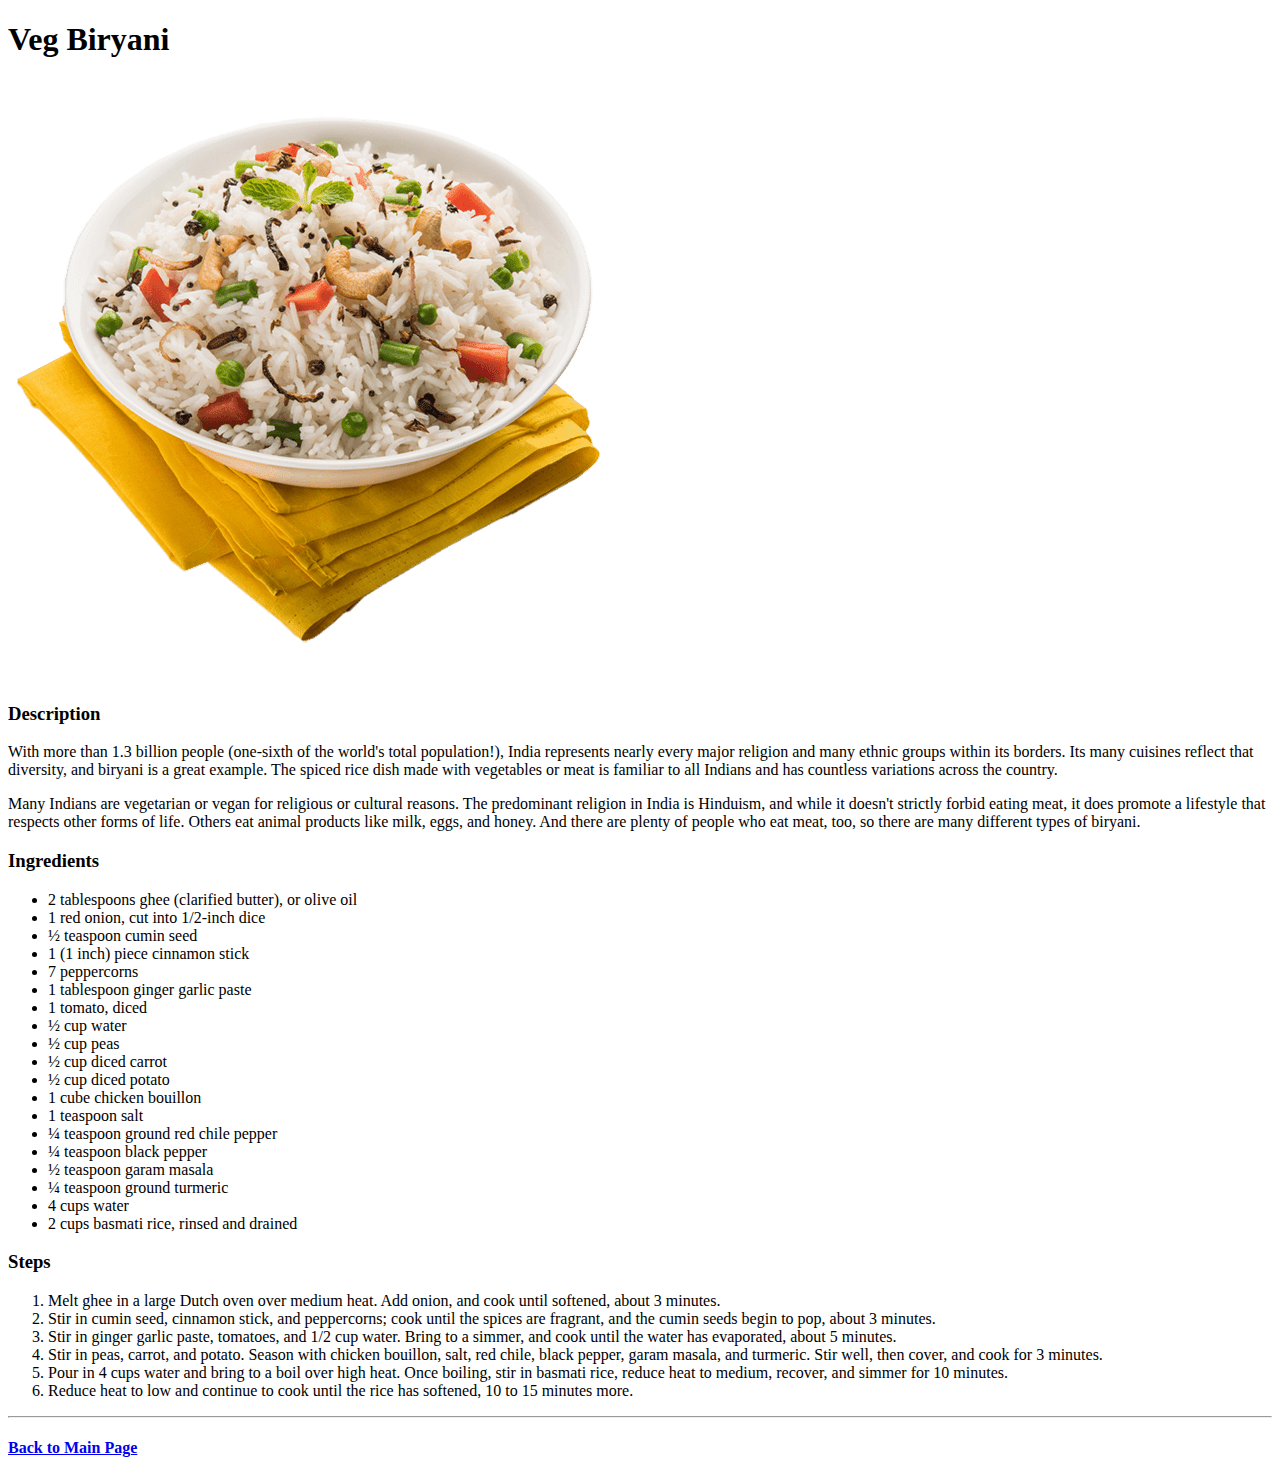
==== recepies/biryani.html @ 945fca9d "again readjusted links between pages and images" ====
<!DOCTYPE html>
<html lang="en">
<head>
      <meta charset="UTF-8">
      <meta http-equiv="X-UA-Compatible" content="IE=edge">
      <meta name="viewport" content="width=device-width, initial-scale=1.0">
      <title>Biryani</title>
</head>
<body>
      <h1>Veg Biryani</h1>
      <img src="../images/biryani.png" alt="Picture of Veg Biryani">
      <h3>Description</h3>
      <p>
            With more than 1.3 billion people (one-sixth of the world's total population!), India represents nearly every major
            religion and many ethnic groups within its borders. Its many cuisines reflect that diversity, and biryani is a great
            example. The spiced rice dish made with vegetables or meat is familiar to all Indians and has countless variations
            across the country.
      </p>
      <p>
            Many Indians are vegetarian or vegan for religious or cultural reasons. The predominant religion in India is Hinduism,
            and while it doesn't strictly forbid eating meat, it does promote a lifestyle that respects other forms of life. Others
            eat animal products like milk, eggs, and honey. And there are plenty of people who eat meat, too, so there are many
            different types of biryani.
      </p>
      <h3>Ingredients</h3>
            <ul>
                 <li>2 tablespoons ghee (clarified butter), or olive oil</li> 
                  
                  <li>1 red onion, cut into 1/2-inch dice</li> 
                  
                  <li>½ teaspoon cumin seed</li> 
                  
                  <li>1 (1 inch) piece cinnamon stick</li> 
                  
                  <li>7 peppercorns</li> 
                  
                  <li>1 tablespoon ginger garlic paste</li> 
                  
                  <li>1 tomato, diced</li> 
                  
                  <li>½ cup water</li>
                  
                  <li>½ cup peas</li>
                  
                  <li>½ cup diced carrot</li>
                  
                  <li>½ cup diced potato</li>
                  
                  <li>1 cube chicken bouillon</li>
                  
                  <li>1 teaspoon salt</li>
                  
                  <li>¼ teaspoon ground red chile pepper</li>
                  
                  <li>¼ teaspoon black pepper</li>
                  
                  <li>½ teaspoon garam masala</li>
                  
                  <li>¼ teaspoon ground turmeric</li>
                  
                  <li>4 cups water</li>
                  
                  <li>2 cups basmati rice, rinsed and drained</li>
            </ul>

      <h3>Steps</h3>
            <ol>
                  <li>
                        Melt ghee in a large Dutch oven over medium heat. Add onion, and cook until softened, about 3 minutes.
                  </li>
                  <li>
                        Stir in cumin seed, cinnamon stick, and peppercorns; cook until the spices are fragrant, and the cumin seeds begin to
                        pop, about 3 minutes.
                  </li> 
                  <li>
                        Stir in ginger garlic paste, tomatoes, and 1/2 cup water. Bring to a simmer, and cook until the water has evaporated,
                        about 5 minutes.
                  </li>
                  <li>
                        Stir in peas, carrot, and potato. Season with chicken bouillon, salt, red chile, black pepper, garam masala, and turmeric. Stir well, then cover, and cook for 3 minutes.
                  </li>
                  <li>
                        Pour in 4 cups water and bring to a boil over high heat. Once boiling, stir in basmati rice, reduce heat to medium,
                        recover, and simmer for 10 minutes.
                  </li>
                  <li>
                        Reduce heat to low and continue to cook until the rice has softened, 10 to 15 minutes more.
                  </li>
            </ol>
            
      <hr>
      <h4><a href="../index.html">Back to Main Page</a></h4>
</body>
</html>
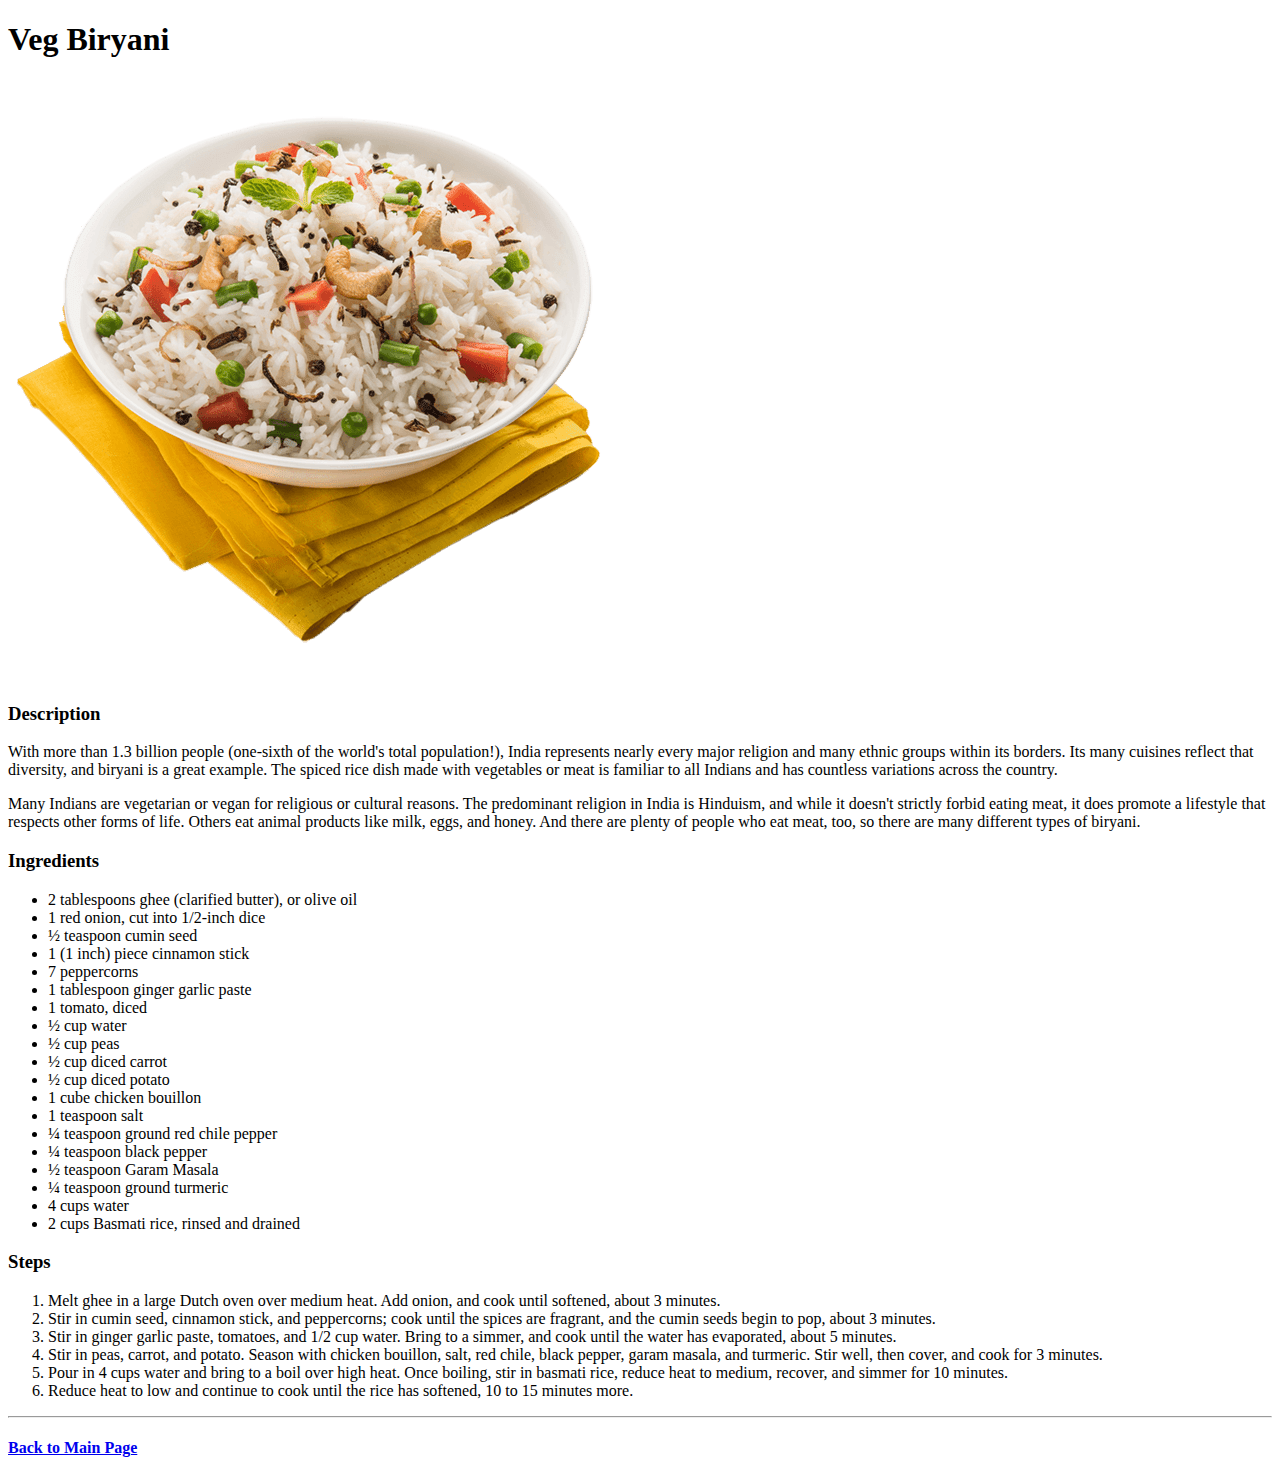
==== commit a71a18df: "added styles to website" ====
--- a/recepies/biryani.html
+++ b/recepies/biryani.html
@@ -54,13 +54,13 @@
                   
                   <li>¼ teaspoon black pepper</li>
                   
-                  <li>½ teaspoon garam masala</li>
+                  <li>½ teaspoon Garam Masala</li>
                   
                   <li>¼ teaspoon ground turmeric</li>
                   
                   <li>4 cups water</li>
                   
-                  <li>2 cups basmati rice, rinsed and drained</li>
+                  <li>2 cups Basmati rice, rinsed and drained</li>
             </ul>
 
       <h3>Steps</h3>
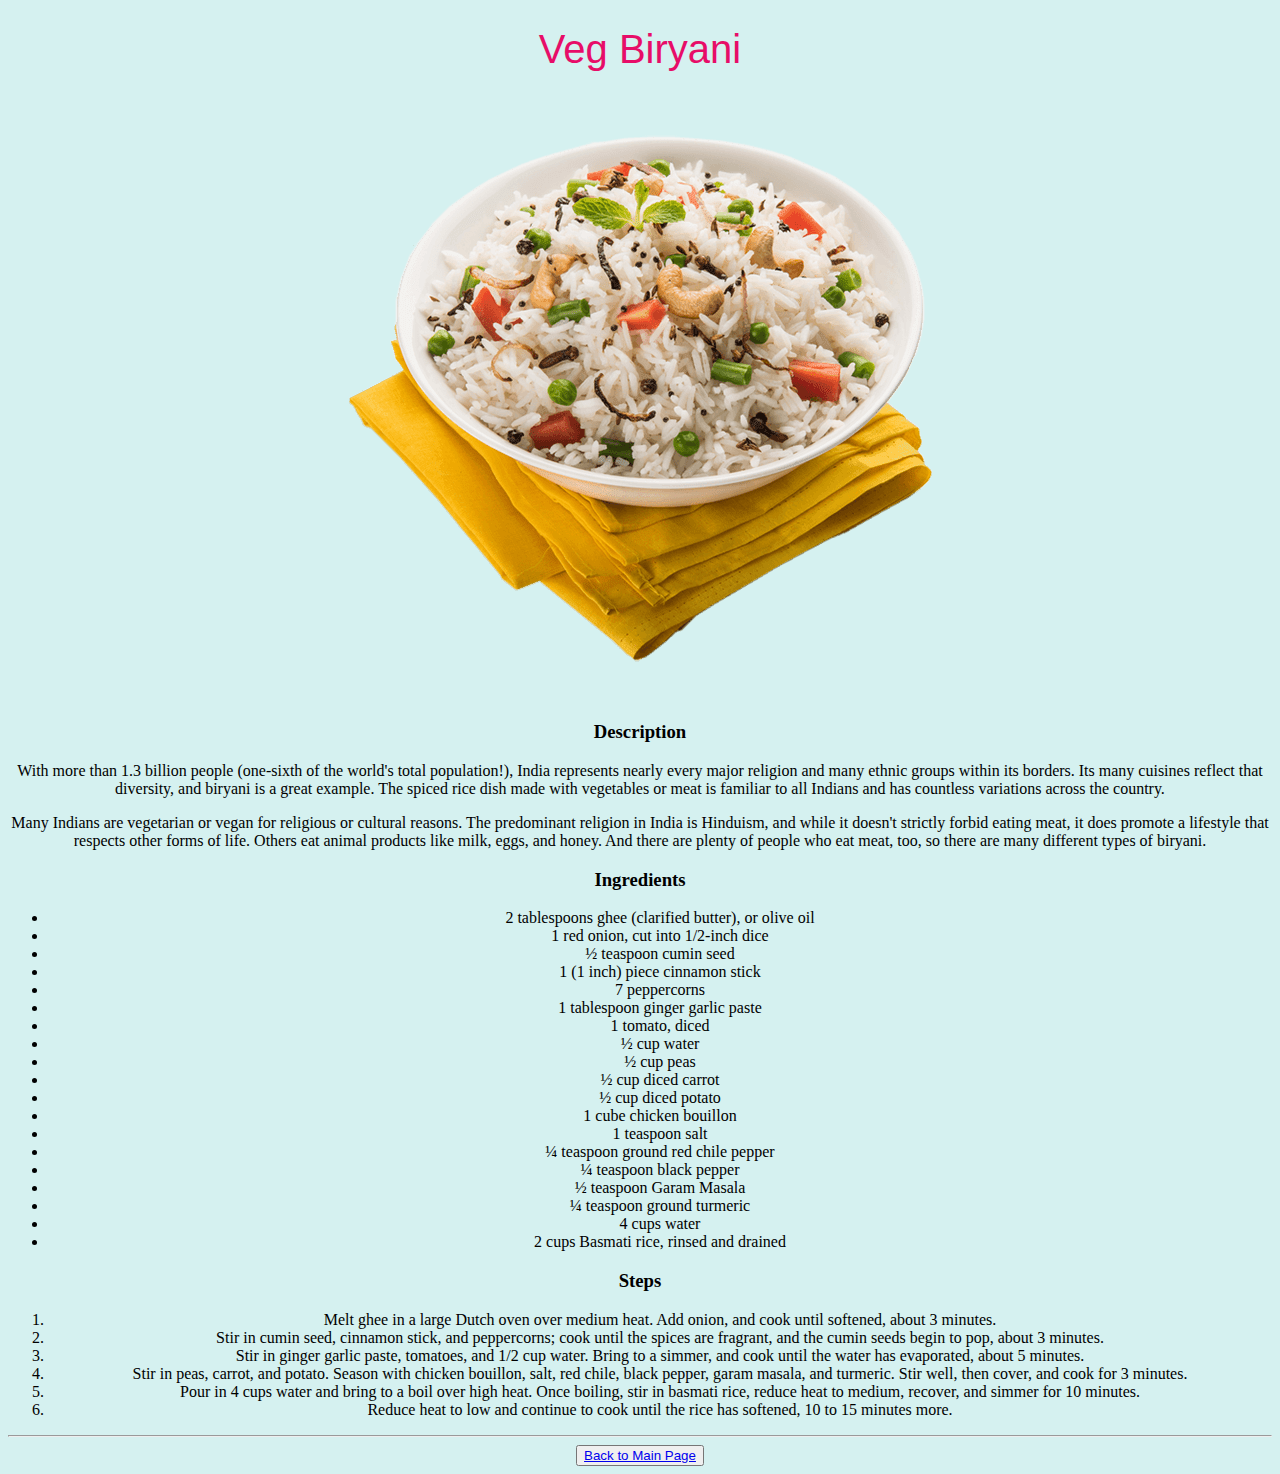
==== commit 1760df21: "added style to recepies, fixed styleshhe link to pages, changed main page link to button" ====
--- a/recepies/biryani.html
+++ b/recepies/biryani.html
@@ -4,26 +4,27 @@
       <meta charset="UTF-8">
       <meta http-equiv="X-UA-Compatible" content="IE=edge">
       <meta name="viewport" content="width=device-width, initial-scale=1.0">
+      <link rel="stylesheet" href="../styles/recepies.css">
       <title>Biryani</title>
 </head>
-<body>
-      <h1>Veg Biryani</h1>
-      <img src="../images/biryani.png" alt="Picture of Veg Biryani">
-      <h3>Description</h3>
-      <p>
+<body class ="recipe-page">
+      <h1 class="recipe-name">Veg Biryani</h1>
+      <img src="../images/biryani.png" alt="Picture of Veg Biryani" class="biryani-img">
+      <h3 id="desc">Description</h3>
+      <p class="Description">
             With more than 1.3 billion people (one-sixth of the world's total population!), India represents nearly every major
             religion and many ethnic groups within its borders. Its many cuisines reflect that diversity, and biryani is a great
             example. The spiced rice dish made with vegetables or meat is familiar to all Indians and has countless variations
             across the country.
       </p>
-      <p>
+      <p class="Description"">
             Many Indians are vegetarian or vegan for religious or cultural reasons. The predominant religion in India is Hinduism,
             and while it doesn't strictly forbid eating meat, it does promote a lifestyle that respects other forms of life. Others
             eat animal products like milk, eggs, and honey. And there are plenty of people who eat meat, too, so there are many
             different types of biryani.
       </p>
-      <h3>Ingredients</h3>
-            <ul>
+      <h3 id="ing">Ingredients</h3>
+            <ul class="ingredients-list">
                  <li>2 tablespoons ghee (clarified butter), or olive oil</li> 
                   
                   <li>1 red onion, cut into 1/2-inch dice</li> 
@@ -63,8 +64,8 @@
                   <li>2 cups Basmati rice, rinsed and drained</li>
             </ul>
 
-      <h3>Steps</h3>
-            <ol>
+      <h3 id="stp">Steps</h3>
+            <ol class = "recipe-steps">
                   <li>
                         Melt ghee in a large Dutch oven over medium heat. Add onion, and cook until softened, about 3 minutes.
                   </li>
@@ -89,6 +90,8 @@
             </ol>
             
       <hr>
-      <h4><a href="../index.html">Back to Main Page</a></h4>
+      <button type="button">
+            <a href="../index.html">Back to Main Page</a>
+      </button>
 </body>
 </html>--- a/styles/recepies.css
+++ b/styles/recepies.css
@@ -0,0 +1,12 @@
+.recipe-page {
+      background-color: rgb(213, 241, 240);
+      text-align: center;
+}
+
+.recipe-name {
+      font-weight : 500;
+      font-size: 2.5rem;
+      font-family: 'Segoe UI', Tahoma, Geneva, Verdana, sans-serif;
+      color: rgb(231, 13, 104);
+
+}
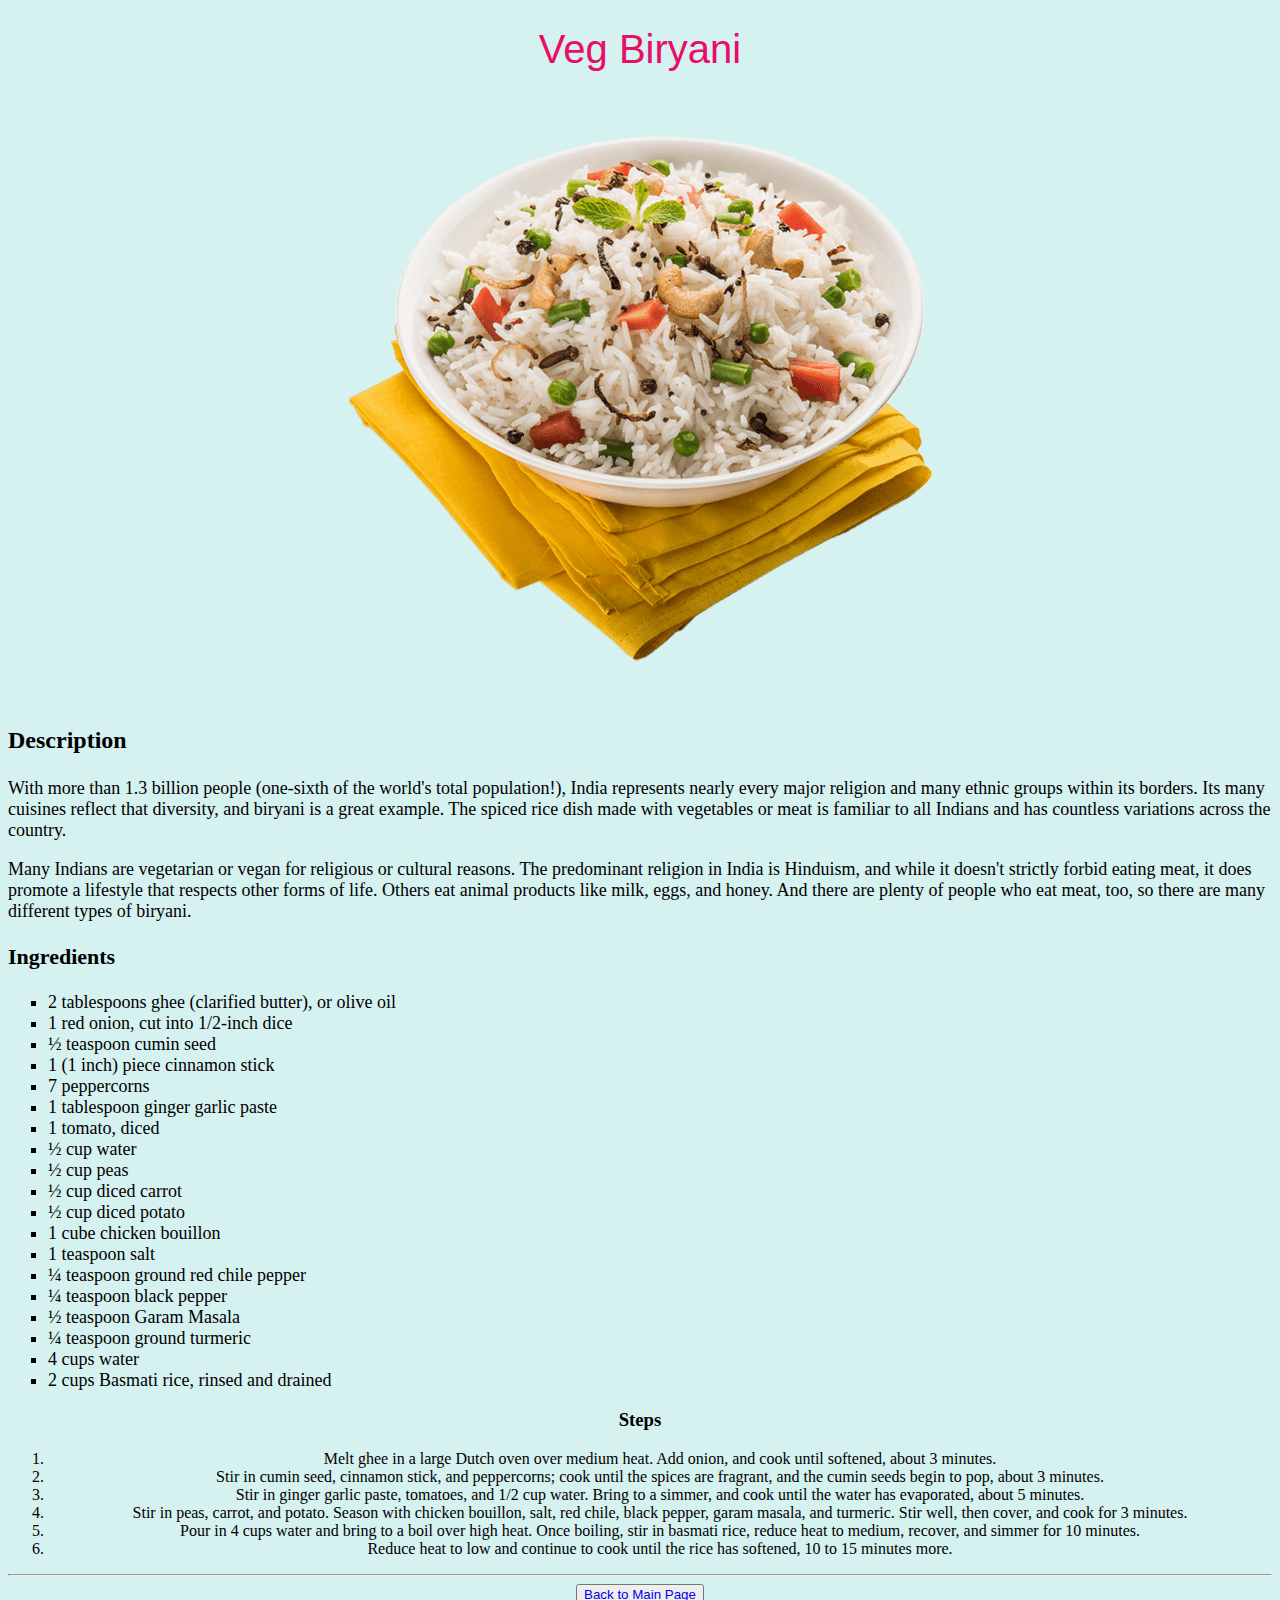
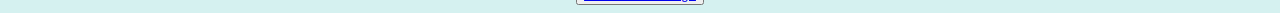
==== commit 0f323c3a: "adjusted tag parameters and added css to recipe pages" ====
--- a/recepies/biryani.html
+++ b/recepies/biryani.html
@@ -10,21 +10,21 @@
 <body class ="recipe-page">
       <h1 class="recipe-name">Veg Biryani</h1>
       <img src="../images/biryani.png" alt="Picture of Veg Biryani" class="biryani-img">
-      <h3 id="desc">Description</h3>
-      <p class="Description">
+      <h3 class="desc">Description</h3>
+      <p id="Description">
             With more than 1.3 billion people (one-sixth of the world's total population!), India represents nearly every major
             religion and many ethnic groups within its borders. Its many cuisines reflect that diversity, and biryani is a great
             example. The spiced rice dish made with vegetables or meat is familiar to all Indians and has countless variations
             across the country.
       </p>
-      <p class="Description"">
+      <p id="Description"">
             Many Indians are vegetarian or vegan for religious or cultural reasons. The predominant religion in India is Hinduism,
             and while it doesn't strictly forbid eating meat, it does promote a lifestyle that respects other forms of life. Others
             eat animal products like milk, eggs, and honey. And there are plenty of people who eat meat, too, so there are many
             different types of biryani.
       </p>
-      <h3 id="ing">Ingredients</h3>
-            <ul class="ingredients-list">
+      <h3 class="ing">Ingredients</h3>
+            <ul id="ingredients-list">
                  <li>2 tablespoons ghee (clarified butter), or olive oil</li> 
                   
                   <li>1 red onion, cut into 1/2-inch dice</li> 
--- a/styles/recepies.css
+++ b/styles/recepies.css
@@ -10,3 +10,23 @@
       color: rgb(231, 13, 104);
 
 }
+
+.desc, #Description{     
+      text-align: left;
+      font-family: Cambria, "times new roman", sans-serif;
+      font-size: 24px;
+}
+#Description {
+      font-size: 18px;
+}
+
+.ing, #ingredients-list{
+      text-align: left;
+      font-family: Cambria, "times new roman", sans-serif;
+      font-size: 22px;
+}
+
+#ingredients-list{
+      font-size: 18px;
+      list-style-type: square;
+}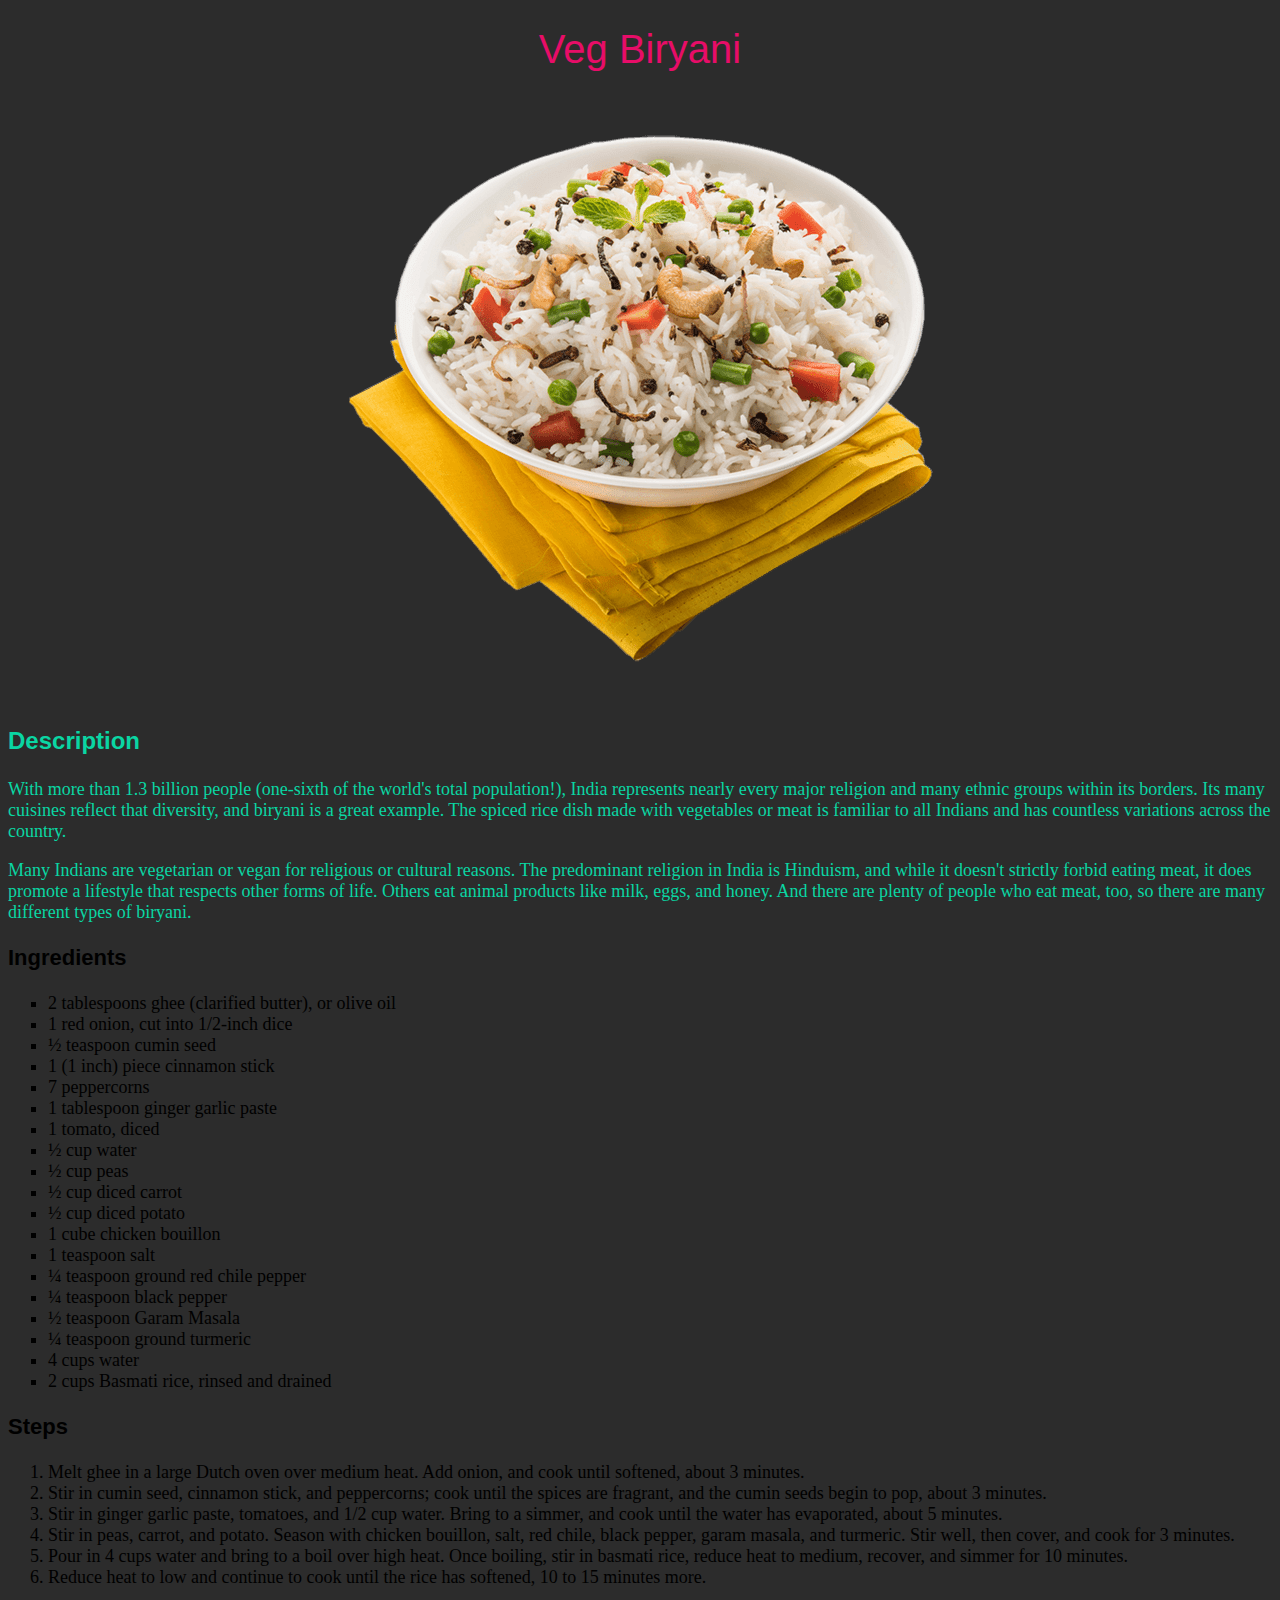
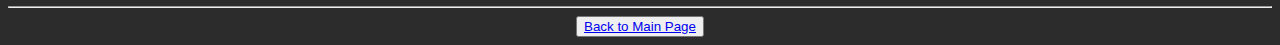
==== commit 72cb5d4b: "added css to recipe pages" ====
--- a/recepies/biryani.html
+++ b/recepies/biryani.html
@@ -64,8 +64,8 @@
                   <li>2 cups Basmati rice, rinsed and drained</li>
             </ul>
 
-      <h3 id="stp">Steps</h3>
-            <ol class = "recipe-steps">
+      <h3 class="stp">Steps</h3>
+            <ol id = "recipe-steps">
                   <li>
                         Melt ghee in a large Dutch oven over medium heat. Add onion, and cook until softened, about 3 minutes.
                   </li>
--- a/styles/recepies.css
+++ b/styles/recepies.css
@@ -1,5 +1,5 @@
 .recipe-page {
-      background-color: rgb(213, 241, 240);
+      background-color: rgb(44, 44, 44);
       text-align: center;
 }
 
@@ -13,20 +13,34 @@
 
 .desc, #Description{     
       text-align: left;
-      font-family: Cambria, "times new roman", sans-serif;
+      font-family: Arial, Helvetica, sans-serif;
       font-size: 24px;
+      color: rgb(10, 214, 163);
 }
 #Description {
       font-size: 18px;
+      font-family: Cambria, "times new roman", serif;
 }
 
 .ing, #ingredients-list{
       text-align: left;
-      font-family: Cambria, "times new roman", sans-serif;
+      font-family: Arial, Helvetica, sans-serif;
       font-size: 22px;
 }
 
 #ingredients-list{
       font-size: 18px;
       list-style-type: square;
+      font-family: Cambria, "times new roman", sans-serif;
+}
+
+.stp, #recipe-steps {
+      font-family: Arial, Helvetica, sans-serif;
+      font-size: 22px;
+      text-align: left; 
+}
+
+#recipe-steps{
+      font-size: 18px;
+      font-family: Cambria, "times new roman", sans-serif;
 }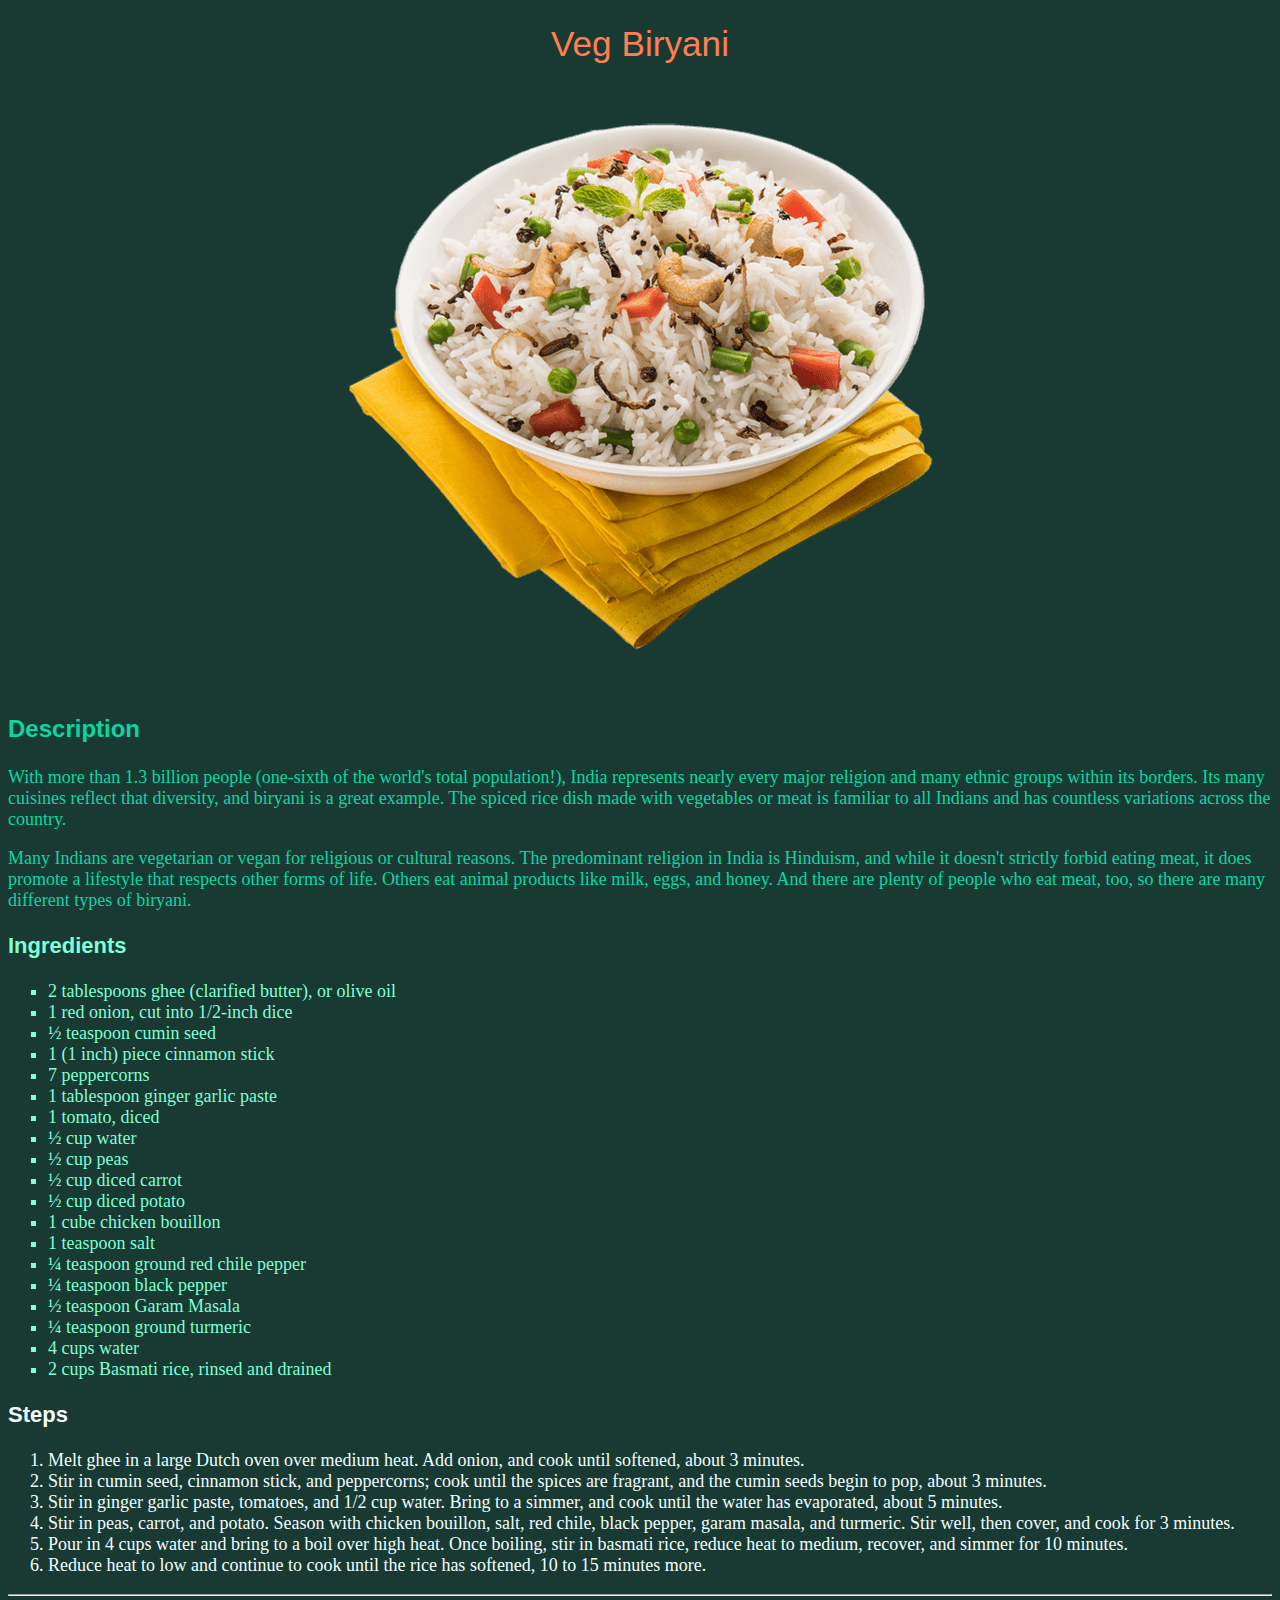
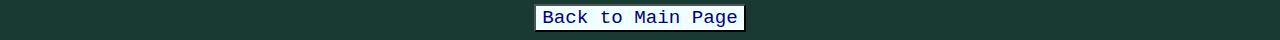
==== commit 86c9f09f: "edited css for index and recipe pages" ====
--- a/recepies/biryani.html
+++ b/recepies/biryani.html
@@ -1,97 +1,115 @@
 <!DOCTYPE html>
 <html lang="en">
-<head>
-      <meta charset="UTF-8">
-      <meta http-equiv="X-UA-Compatible" content="IE=edge">
-      <meta name="viewport" content="width=device-width, initial-scale=1.0">
-      <link rel="stylesheet" href="../styles/recepies.css">
-      <title>Biryani</title>
-</head>
-<body class ="recipe-page">
-      <h1 class="recipe-name">Veg Biryani</h1>
-      <img src="../images/biryani.png" alt="Picture of Veg Biryani" class="biryani-img">
-      <h3 class="desc">Description</h3>
-      <p id="Description">
-            With more than 1.3 billion people (one-sixth of the world's total population!), India represents nearly every major
-            religion and many ethnic groups within its borders. Its many cuisines reflect that diversity, and biryani is a great
-            example. The spiced rice dish made with vegetables or meat is familiar to all Indians and has countless variations
-            across the country.
-      </p>
-      <p id="Description"">
-            Many Indians are vegetarian or vegan for religious or cultural reasons. The predominant religion in India is Hinduism,
-            and while it doesn't strictly forbid eating meat, it does promote a lifestyle that respects other forms of life. Others
-            eat animal products like milk, eggs, and honey. And there are plenty of people who eat meat, too, so there are many
-            different types of biryani.
-      </p>
-      <h3 class="ing">Ingredients</h3>
-            <ul id="ingredients-list">
-                 <li>2 tablespoons ghee (clarified butter), or olive oil</li> 
-                  
-                  <li>1 red onion, cut into 1/2-inch dice</li> 
-                  
-                  <li>½ teaspoon cumin seed</li> 
-                  
-                  <li>1 (1 inch) piece cinnamon stick</li> 
-                  
-                  <li>7 peppercorns</li> 
-                  
-                  <li>1 tablespoon ginger garlic paste</li> 
-                  
-                  <li>1 tomato, diced</li> 
-                  
-                  <li>½ cup water</li>
-                  
-                  <li>½ cup peas</li>
-                  
-                  <li>½ cup diced carrot</li>
-                  
-                  <li>½ cup diced potato</li>
-                  
-                  <li>1 cube chicken bouillon</li>
-                  
-                  <li>1 teaspoon salt</li>
-                  
-                  <li>¼ teaspoon ground red chile pepper</li>
-                  
-                  <li>¼ teaspoon black pepper</li>
-                  
-                  <li>½ teaspoon Garam Masala</li>
-                  
-                  <li>¼ teaspoon ground turmeric</li>
-                  
-                  <li>4 cups water</li>
-                  
-                  <li>2 cups Basmati rice, rinsed and drained</li>
-            </ul>
+  <head>
+    <meta charset="UTF-8" />
+    <meta
+      http-equiv="X-UA-Compatible"
+      content="IE=edge" />
+    <meta
+      name="viewport"
+      content="width=device-width, initial-scale=1.0" />
+    <link
+      rel="stylesheet"
+      href="../styles/recepies.css" />
+    <title>Biryani</title>
+  </head>
 
-      <h3 class="stp">Steps</h3>
-            <ol id = "recipe-steps">
-                  <li>
-                        Melt ghee in a large Dutch oven over medium heat. Add onion, and cook until softened, about 3 minutes.
-                  </li>
-                  <li>
-                        Stir in cumin seed, cinnamon stick, and peppercorns; cook until the spices are fragrant, and the cumin seeds begin to
-                        pop, about 3 minutes.
-                  </li> 
-                  <li>
-                        Stir in ginger garlic paste, tomatoes, and 1/2 cup water. Bring to a simmer, and cook until the water has evaporated,
-                        about 5 minutes.
-                  </li>
-                  <li>
-                        Stir in peas, carrot, and potato. Season with chicken bouillon, salt, red chile, black pepper, garam masala, and turmeric. Stir well, then cover, and cook for 3 minutes.
-                  </li>
-                  <li>
-                        Pour in 4 cups water and bring to a boil over high heat. Once boiling, stir in basmati rice, reduce heat to medium,
-                        recover, and simmer for 10 minutes.
-                  </li>
-                  <li>
-                        Reduce heat to low and continue to cook until the rice has softened, 10 to 15 minutes more.
-                  </li>
-            </ol>
-            
-      <hr>
-      <button type="button">
-            <a href="../index.html">Back to Main Page</a>
+  <body class="recipe-page">
+    <h1 class="recipe-name">Veg Biryani</h1>
+    <img
+      src="../images/biryani.png"
+      alt="Picture of Veg Biryani"
+      class="biryani-img" />
+    <h3 class="desc">Description</h3>
+    <p id="Description">
+      With more than 1.3 billion people (one-sixth of the world's total population!), India
+      represents nearly every major religion and many ethnic groups within its borders. Its many
+      cuisines reflect that diversity, and biryani is a great example. The spiced rice dish made
+      with vegetables or meat is familiar to all Indians and has countless variations across the
+      country.
+    </p>
+    <p id="Description">
+      Many Indians are vegetarian or vegan for religious or cultural reasons. The predominant
+      religion in India is Hinduism, and while it doesn't strictly forbid eating meat, it does
+      promote a lifestyle that respects other forms of life. Others eat animal products like milk,
+      eggs, and honey. And there are plenty of people who eat meat, too, so there are many different
+      types of biryani.
+    </p>
+    <h3 class="ing">Ingredients</h3>
+    <ul id="ingredients-list">
+      <li>2 tablespoons ghee (clarified butter), or olive oil</li>
+
+      <li>1 red onion, cut into 1/2-inch dice</li>
+
+      <li>½ teaspoon cumin seed</li>
+
+      <li>1 (1 inch) piece cinnamon stick</li>
+
+      <li>7 peppercorns</li>
+
+      <li>1 tablespoon ginger garlic paste</li>
+
+      <li>1 tomato, diced</li>
+
+      <li>½ cup water</li>
+
+      <li>½ cup peas</li>
+
+      <li>½ cup diced carrot</li>
+
+      <li>½ cup diced potato</li>
+
+      <li>1 cube chicken bouillon</li>
+
+      <li>1 teaspoon salt</li>
+
+      <li>¼ teaspoon ground red chile pepper</li>
+
+      <li>¼ teaspoon black pepper</li>
+
+      <li>½ teaspoon Garam Masala</li>
+
+      <li>¼ teaspoon ground turmeric</li>
+
+      <li>4 cups water</li>
+
+      <li>2 cups Basmati rice, rinsed and drained</li>
+    </ul>
+
+    <h3 class="stp">Steps</h3>
+    <ol id="recipe-steps">
+      <li>
+        Melt ghee in a large Dutch oven over medium heat. Add onion, and cook until softened, about
+        3 minutes.
+      </li>
+      <li>
+        Stir in cumin seed, cinnamon stick, and peppercorns; cook until the spices are fragrant, and
+        the cumin seeds begin to pop, about 3 minutes.
+      </li>
+      <li>
+        Stir in ginger garlic paste, tomatoes, and 1/2 cup water. Bring to a simmer, and cook until
+        the water has evaporated, about 5 minutes.
+      </li>
+      <li>
+        Stir in peas, carrot, and potato. Season with chicken bouillon, salt, red chile, black
+        pepper, garam masala, and turmeric. Stir well, then cover, and cook for 3 minutes.
+      </li>
+      <li>
+        Pour in 4 cups water and bring to a boil over high heat. Once boiling, stir in basmati rice,
+        reduce heat to medium, recover, and simmer for 10 minutes.
+      </li>
+      <li>
+        Reduce heat to low and continue to cook until the rice has softened, 10 to 15 minutes more.
+      </li>
+    </ol>
+
+    <hr />
+    <a href="../index.html">
+      <button
+        type="button"
+        id="home-button">
+        Back to Main Page
       </button>
-</body>
-</html>+    </a>
+  </body>
+</html>
--- a/styles/recepies.css
+++ b/styles/recepies.css
@@ -1,13 +1,13 @@
 .recipe-page {
-      background-color: rgb(44, 44, 44);
+      background-color: #193a33;
       text-align: center;
 }
 
 .recipe-name {
       font-weight : 500;
-      font-size: 2.5rem;
+      font-size: 2.2rem;
       font-family: 'Segoe UI', Tahoma, Geneva, Verdana, sans-serif;
-      color: rgb(231, 13, 104);
+      color: coral;
 
 }
 
@@ -26,6 +26,7 @@
       text-align: left;
       font-family: Arial, Helvetica, sans-serif;
       font-size: 22px;
+      color: aquamarine;
 }
 
 #ingredients-list{
@@ -37,10 +38,20 @@
 .stp, #recipe-steps {
       font-family: Arial, Helvetica, sans-serif;
       font-size: 22px;
-      text-align: left; 
+      text-align: left;
+      color: azure; 
 }
 
 #recipe-steps{
       font-size: 18px;
       font-family: Cambria, "times new roman", sans-serif;
+}
+
+#home-button {
+      text-decoration: none;
+      color: navy;
+      background-color: azure;
+      padding: 10px auto;
+      font-size: larger;
+      font-family: 'Courier Prime', 'Courier New', Courier, monospace;
 }